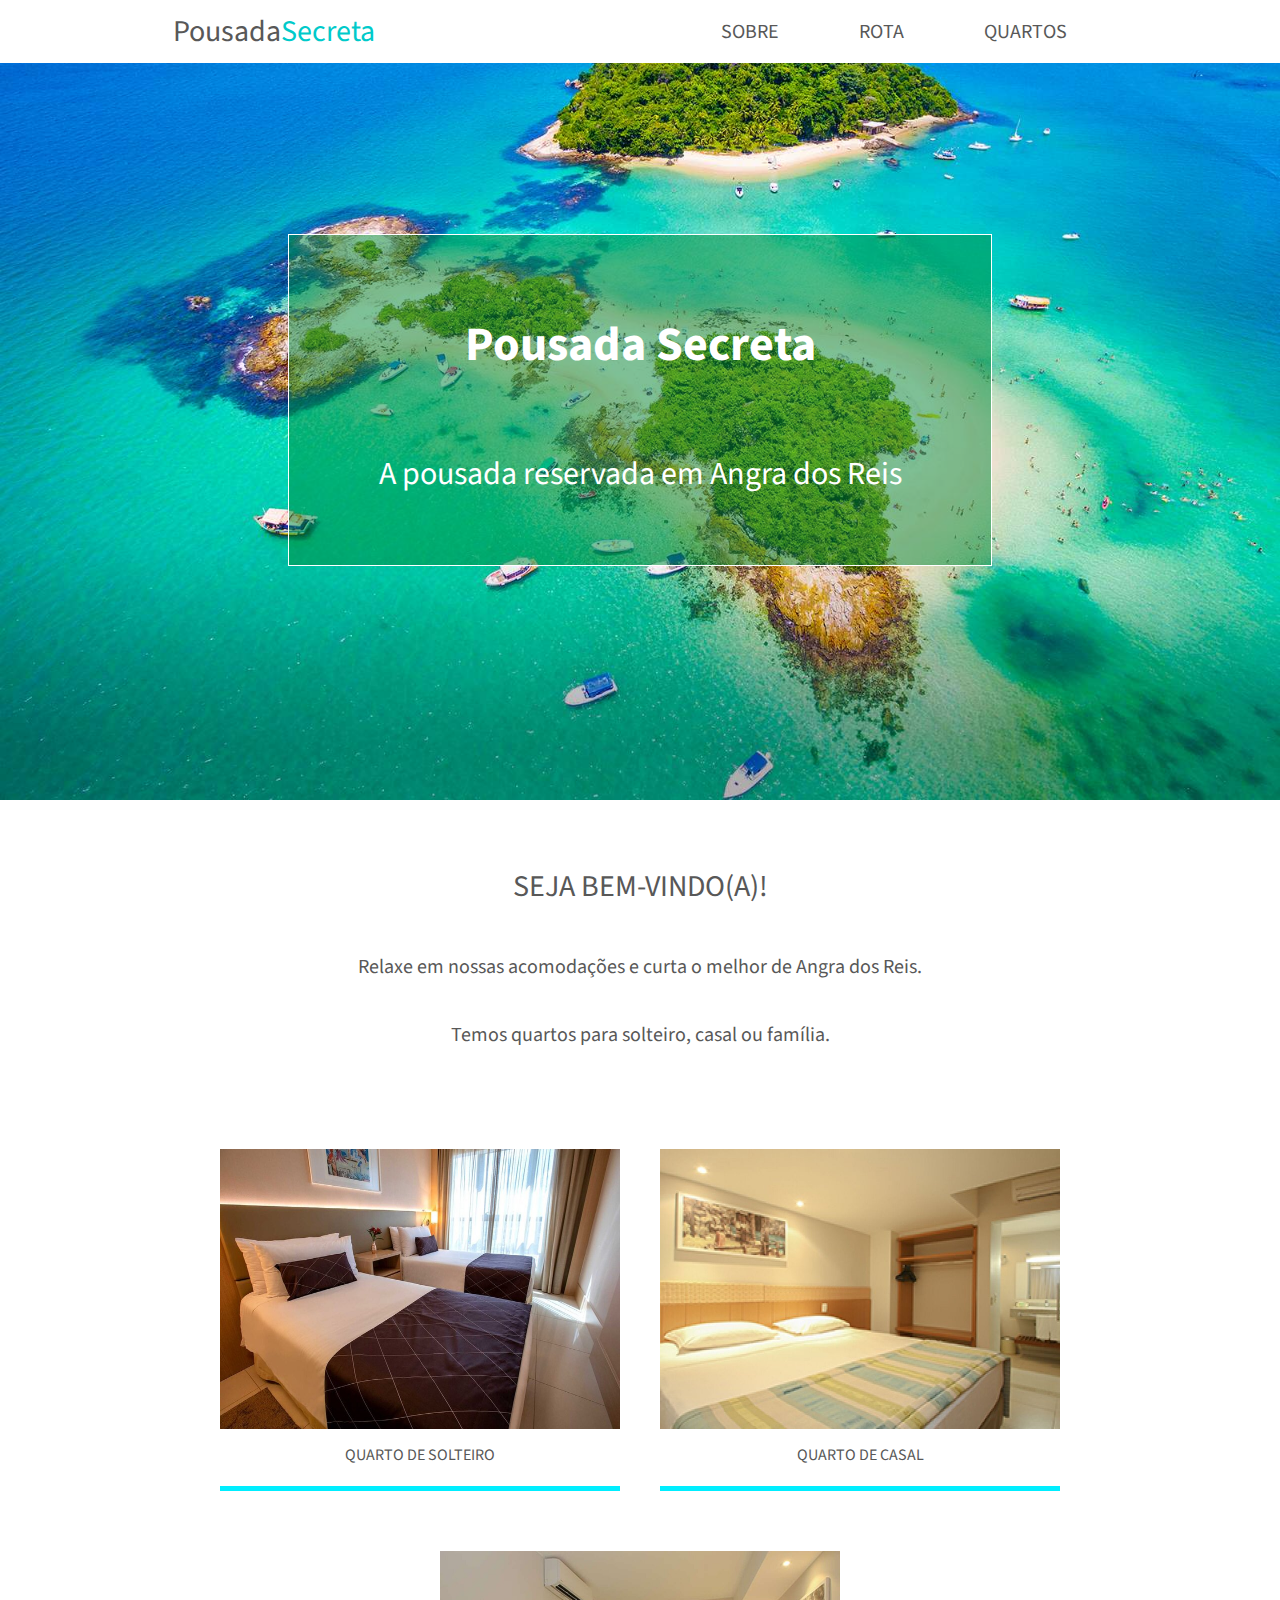
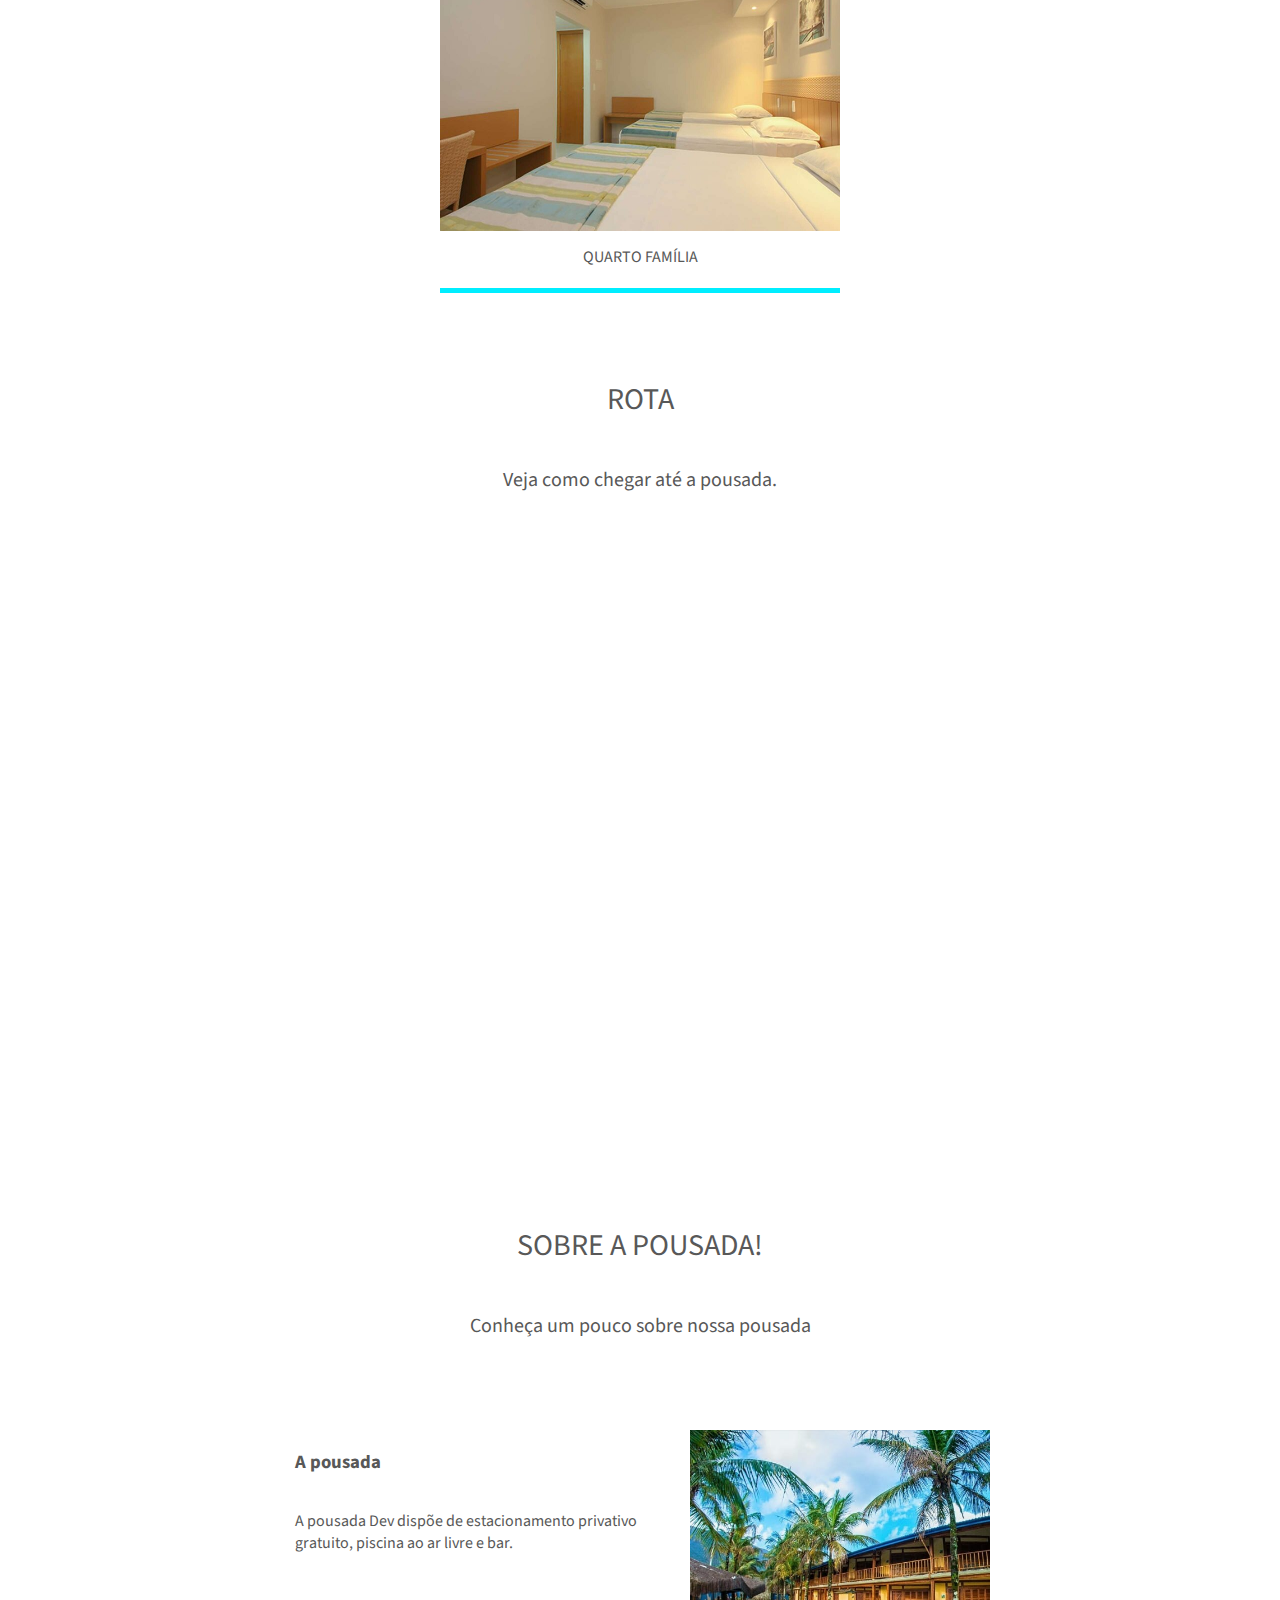
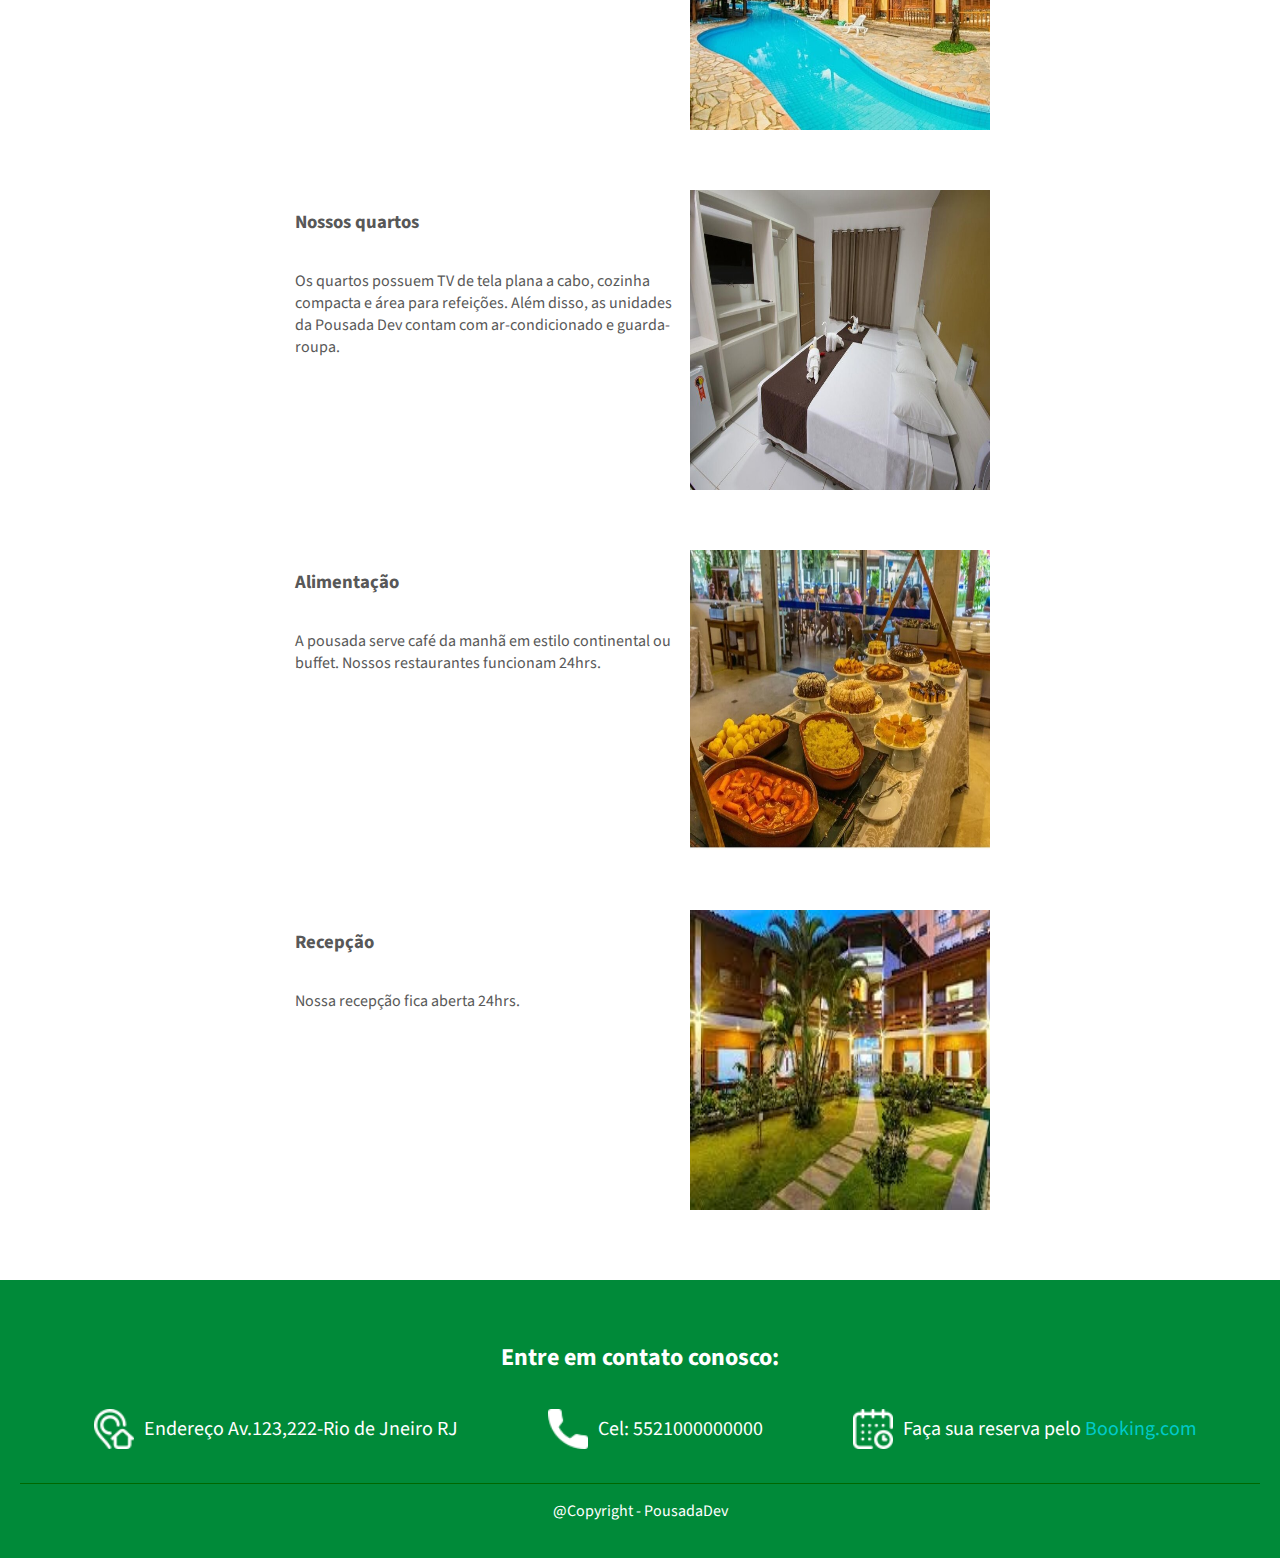
==== index.html @ 91446560 "Update index.html" ====
<!DOCTYPE html>
<html lang="en">
<head>
    <meta charset="UTF-8">
    <meta http-equiv="X-UA-Compatible" content="IE=edge">
    <meta name="viewport" content="width=device-width, initial-scale=1.0">
    <link rel="stylesheet" href="css/estilo.css">
    <link rel="stylesheet" href="https://fonts.googleapis.com/css2?family=Source+Sans+Pro:ital,wght@0,200;0,300;0,400;0,600;0,700;0,900;1,200;1,300;1,400;1,600;1,700;1,900&display=swap">
    <title>Pousada Dev</title>
</head>
<body>

    <div class="cabecalho">
        <div class="cabecalho-titulo">
            <a link class="logo" href="index.html">Pousada<span class="azul">Secreta</span></a>
        </div>
        <div class="cabecalho-links">
            <a class="link" href="#link-sobre">SOBRE</a>
            <a class="link" href="#link-rota">ROTA</a>
            <a class="link" href="pag-quartos.html">QUARTOS</a>
        </div>
    </div>

        <div id="link-pag-inicial" class="secao-capa">
            <div class="capa-container">
                <h2>Pousada Secreta</h2>
                <p>A pousada reservada em Angra dos Reis</p>
            </div>
        </div>

        <div class="secao-quartos-resumo">
            <div class="secao-titulo">
                <h2>SEJA BEM-VINDO(A)!</h2>
                <p>Relaxe em nossas acomodações e curta o melhor de Angra dos Reis.</p>
                <p>Temos quartos para solteiro, casal ou família.</p>
            </div>

            <div class="boxes-quartos-resumo">
                
                    <div class="box-quartos-resumo">
                        <img class="quartos-resumo-img" src="assets/images/quarto-solteiro1.jpg">
                        <a class="link" href="pag-quartos.html#quarto-solteiro">QUARTO DE SOLTEIRO</a>
                    </div>
                
    
                
                    <div class="box-quartos-resumo">
                        <img class="quartos-resumo-img" src="assets/images/quarto-casal1.jpg">
                        <a class="link" href="pag-quartos.html#quarto-casal">QUARTO DE CASAL</a>
                    </div>
                
    
                
                    <div class="box-quartos-resumo">
                        <img class="quartos-resumo-img" src="assets/images/quarto-familia1.jpg">
                        <a class="link" href="pag-quartos.html#quarto-familia">QUARTO FAMÍLIA</a>
                    </div>
                
            </div>
        </div>

        <div class="secao-localizacao">
            <div id="link-rota" class="secao-titulo">
                <h2>ROTA</h2>
                <p>Veja como chegar até a pousada.</p>
            </div>
            <div class="localizacao">
                <iframe src="https://www.google.com/maps/embed?pb=!1m18!1m12!1m3!1d235203.81500692177!2d-43.58841988251077!3d-22.9111720903467!2m3!1f0!2f0!3f0!3m2!1i1024!2i768!4f13.1!3m3!1m2!1s0x9bde559108a05b%3A0x50dc426c672fd24e!2sRio+de+Janeiro%2C+RJ!5e0!3m2!1spt-BR!2sbr!4v1476880758681" 
                width="100%" height="600" frameborder="0" style="border:0" allowfullscreen></iframe>
            </div>
        </div>

        <div class="secao-sobre-pousada">
            <div id="link-sobre" class="secao-titulo">
                <h2>SOBRE A POUSADA!</h2>
                <p>Conheça um pouco sobre nossa pousada</p>
            </div>

            <div class="boxes-sobre-pousada">
                <div class="box-sobre">
                    <div class="box-sobre-conteudo">
                        <h3>A pousada</h3>
                        <p>A pousada Dev dispõe de estacionamento privativo gratuito, piscina ao ar livre e bar.</p>
                    </div>
                    <img class="sobre-pousada-img" src="assets/images/img1.jpg">
                </div>

                <div class="box-sobre">
                    <div class="box-sobre-conteudo">
                        <h3>Nossos quartos</h3>
                        <p>Os quartos possuem TV de tela plana a cabo, cozinha compacta e área para refeições. Além disso, as unidades da Pousada Dev contam com ar-condicionado e guarda-roupa.</p>
                    </div>
                    <img class="sobre-pousada-img" src="assets/images/img2.jpg">
                </div>

                <div class="box-sobre">
                    <div class="box-sobre-conteudo">
                        <h3>Alimentação</h3>
                        <p>A pousada serve café da manhã em estilo continental ou buffet. Nossos restaurantes funcionam 24hrs.</p>
                    </div>
                    <img class="sobre-pousada-img" src="assets/images/img3.jpg">
                </div>

                <div class="box-sobre">
                    <div class="box-sobre-conteudo">
                        <h3>Recepção</h3>
                        <p>Nossa recepção fica aberta 24hrs.</p>
                    </div>
                    <img class="sobre-pousada-img" src="assets/images/img5.jpg">
                </div>
                
            </div>
        </div>

        <div class="secao-rodape">
            <div class="rodape">
                <h2>Entre em contato conosco:</h2>
                <div class="boxes-rodape">
                    <div class="box-rodape">
                        <img class="rodape-img" src="assets/icones/endereco.png">
                        <p>Endereço Av.123,222-Rio de Jneiro RJ</p>
                    </div>
    
                    <div class="box-rodape">
                        <img class="rodape-img" src="assets/icones/telefone.png">
                        <p>Cel: 5521000000000</p>
                    </div>
    
                    <div class="box-rodape">
                        <img class="rodape-img" src="assets/icones/calendario.png">
                        <p>Faça sua reserva pelo <a class="azul" link href="https://www.booking.com/?aid=2230190">Booking.com</a></p>
                    </div>
                </div>
            </div>
            <div class="copyright">
                <p>@Copyright - PousadaDev</p>
            </div>
        </div>

</body>
</html>
---- css/estilo.css ----
* {
    box-sizing: border-box;
    font-family: Source Sans Pro;
}

body {
    color: rgb(88, 88, 88);
    margin: 0;
}

.cabecalho {
    padding: 10px 20px;
    display: flex;
    justify-content: space-around;
    flex-flow: row wrap;
    background-color: white;
    align-items: center;
    width: 100%;
    position: fixed;
}

.cabecalho-links{
    display: flex;
    flex-flow: row nowrap;
    justify-content: space-around;
}

.link {
    text-decoration: none;
    color: rgb(88, 88, 88);
}

.cabecalho .link{
    margin: 0 40px;
    font-size: 20px;
}

.logo {
    text-decoration: none;
    font-size: 30px;
    color: rgb(88, 88, 88);
}

.azul{
    color: rgb(0, 202, 202);
    text-decoration: none;
}

.secao-capa{
    display: flex;
    background-image: url('/assets/images/img-fundo.jpg');
    background-repeat: no-repeat;
    background-size: cover;
    height: 800px;
    justify-content: center;
    align-items: center;
}

.capa-container {
    text-align: center;
    font-size: 200%;
    display: flex;
    flex-flow: column nowrap;
    justify-content: center;
    align-items: center;
    padding: 4vh 7vw;
    background-color: rgb(0, 138, 57, 0.5);
    border: 1px solid white;
    color: white;
}

.secao-titulo{
    display: flex;
    flex-flow: column nowrap;
    justify-content: center;
    align-items: center;
    margin: 40px 0;
    font-size: 20px;
    text-align: center;
}

.secao-titulo h2 {
    font-weight: normal;
}

.quartos-resumo-img{
    margin-bottom: 15px ;
    width: 400px;
    height: 280px;
}

.boxes-quartos-resumo {
    display: flex;
    flex-flow: row wrap;
    justify-content: center;
}

.box-quartos-resumo{
    display: flex;
    flex-flow: column wrap;
    margin: 20px;
    padding: 20px 0;
    text-align: center;
    border-bottom: 5px solid rgb(0, 238, 255);
}

.secao-localizacao {
    margin: 0 10vw;
}

.secao-sobre-pousada{
    margin-bottom: 40px ;
}

.sobre-pousada-img{
    width: 300px;
    height: 300px;
}

.boxes-sobre-pousada {
    display: flex;
    flex-flow: row wrap;
    justify-content: center;
    align-items: center;
}

.box-sobre{
    display: flex;
    flex-flow: row nowrap;
    margin:30px;
}

.box-sobre-conteudo{
    display: flex;
    flex-flow: column wrap;
    width: 400px;
    justify-content:flex-start;
    padding: 0 5px;
}

.secao-rodape{ 
    display: flex;
    flex-flow: column wrap;
    background-color: rgb(0, 138, 57);
    padding: 20px;
    color: white;
}

.rodape {
    display: flex;
    flex-flow: row wrap;
    justify-content: space-around;
    border-bottom: 1px solid rgb(0, 104, 0);
    padding: 20px 0;
}

.boxes-rodape{
    display: flex;
    flex-flow: row wrap;
    justify-content: space-around;
}

.rodape-img{
    width: 40px;
    height: 40px;
    margin: 10px;
}

.copyright{
    text-align: center;
}

.box-rodape{
    display: flex;
    flex-flow: row nowrap;
    margin: 0 40px;
    font-size: 20px;
    align-items: center;
}

@media (max-width: 700px){
    .cabecalho-titulo{
        margin-bottom: 20px;
    }

    .secao-localizacao {
        margin: 5px;
    }

    .boxes-rodape{
        flex-flow: column wrap;
    }
    
    .box-sobre {
        text-align: center;
        flex-flow: column wrap;
        justify-content: center;
        align-items: center;
    }

    .box-sobre-conteudo{
        width: 300px;
    }

    .quartos-resumo-img{
        margin-bottom: 15px ;
        width: 330px;
        height: 260px;
    }

    .capa-container {
        margin: 0 8px;
        font-size: 150%;
        padding: 4vh 7vw;
    }

    .secao-capa{
        height: 550px;
    }

    .box-rodape{
        margin: 0 20px;
        font-size: 15px;
    }

    .rodape-img{
        width: 20px;
        height: 20px;
    }

    .logo {
        text-decoration: none;
        font-size: 30px;
        color: rgb(88, 88, 88);
    }
}
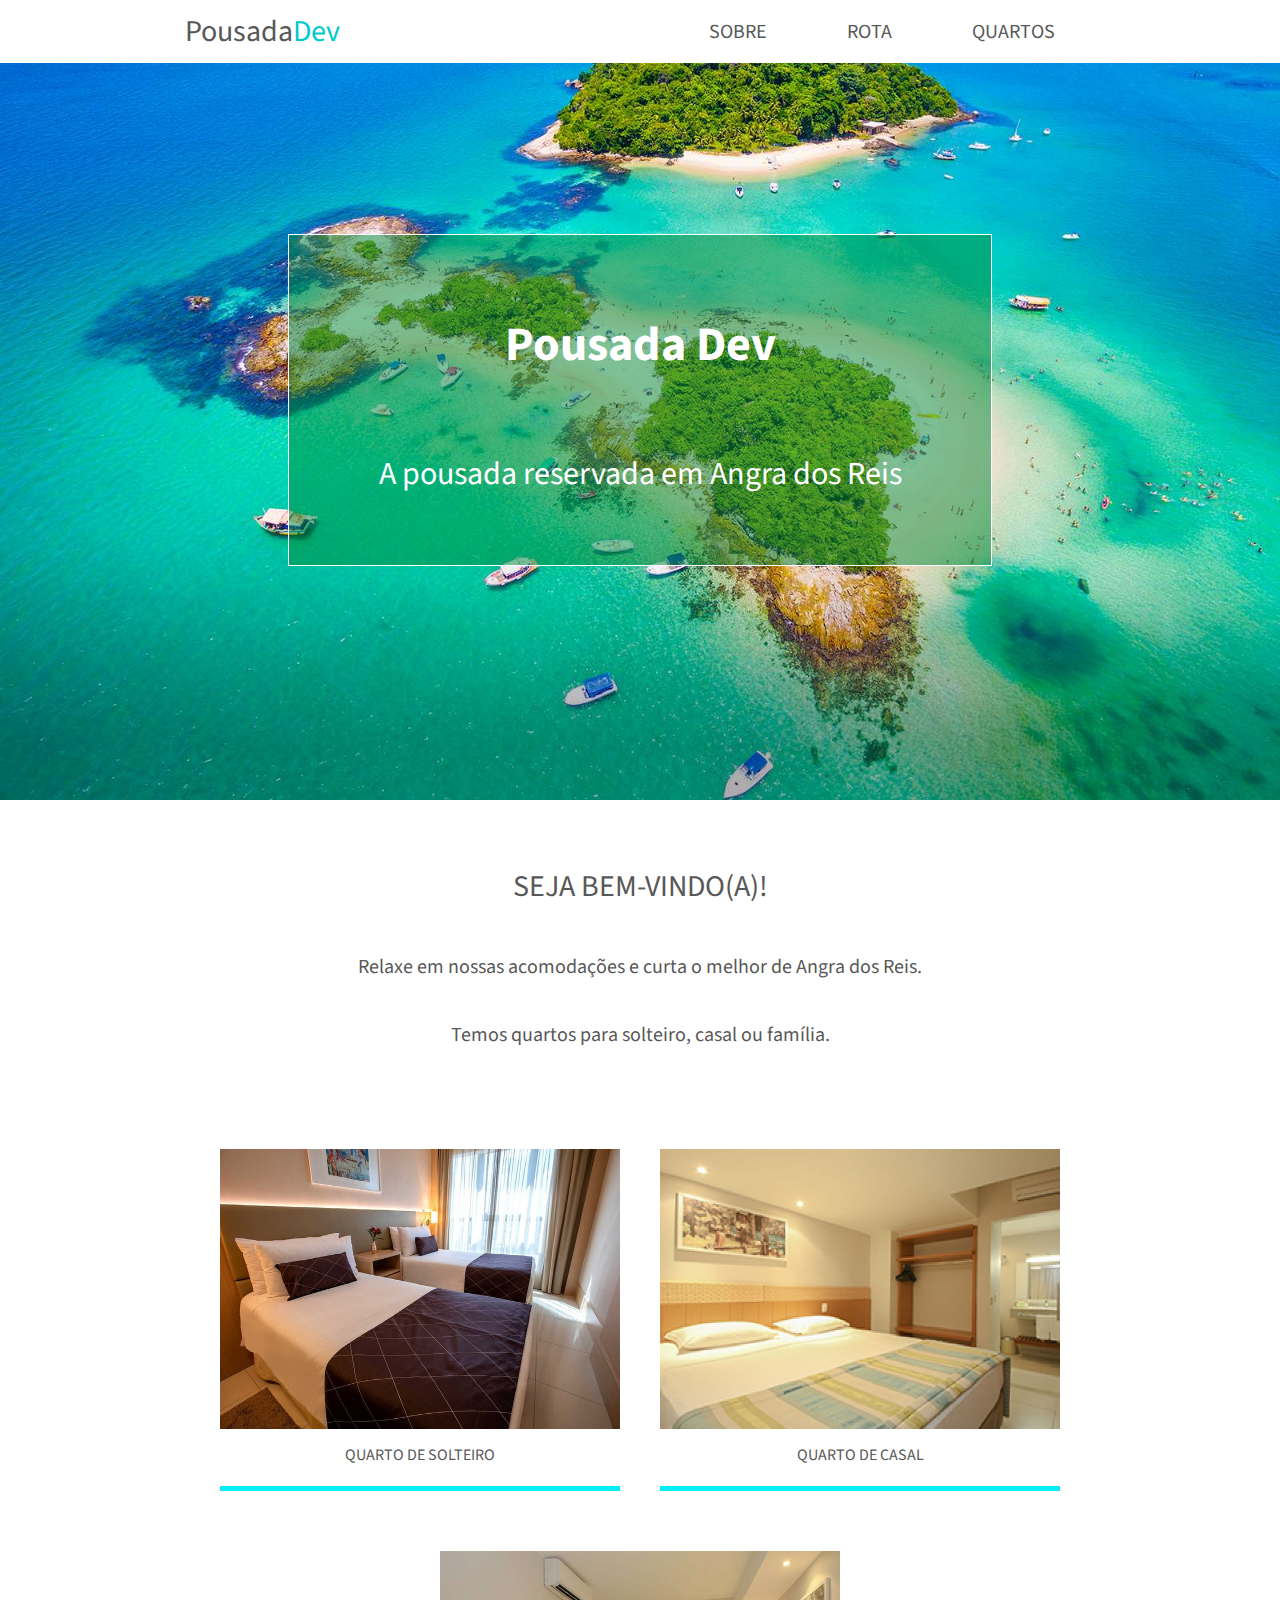
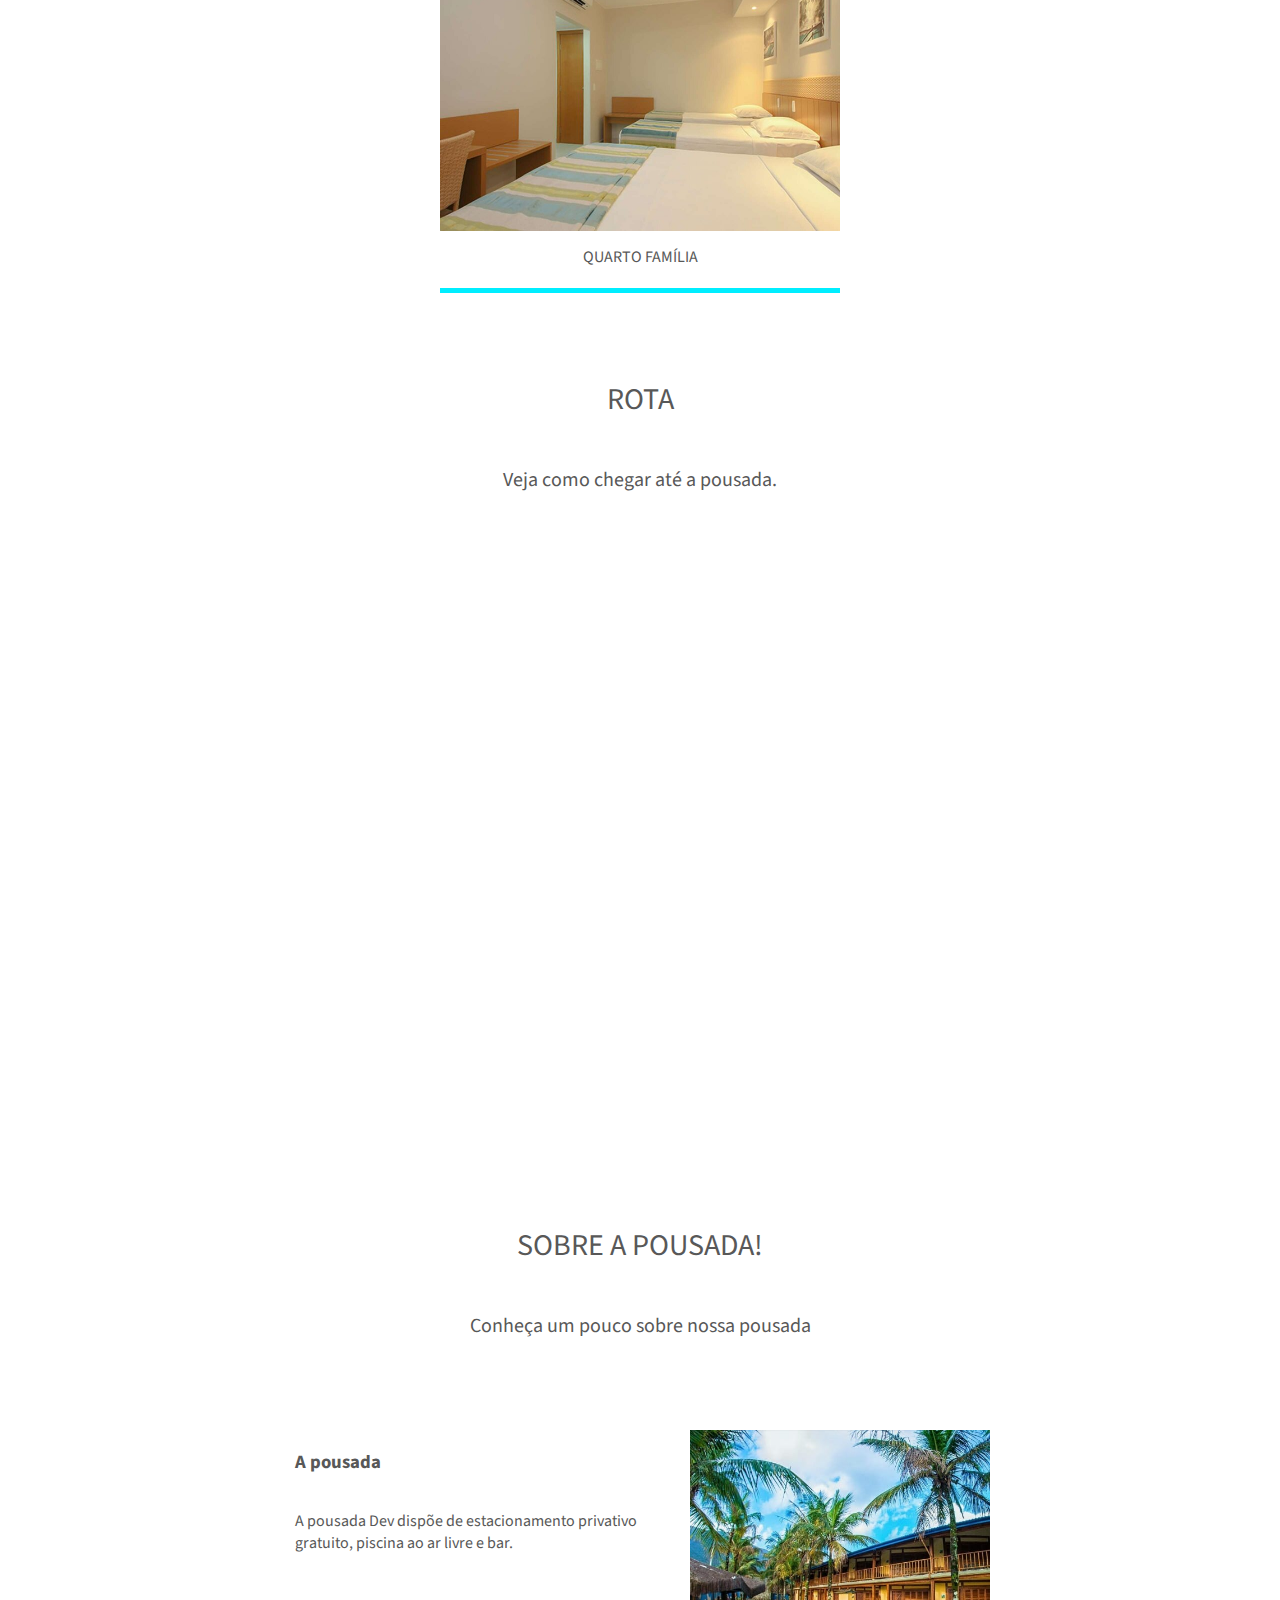
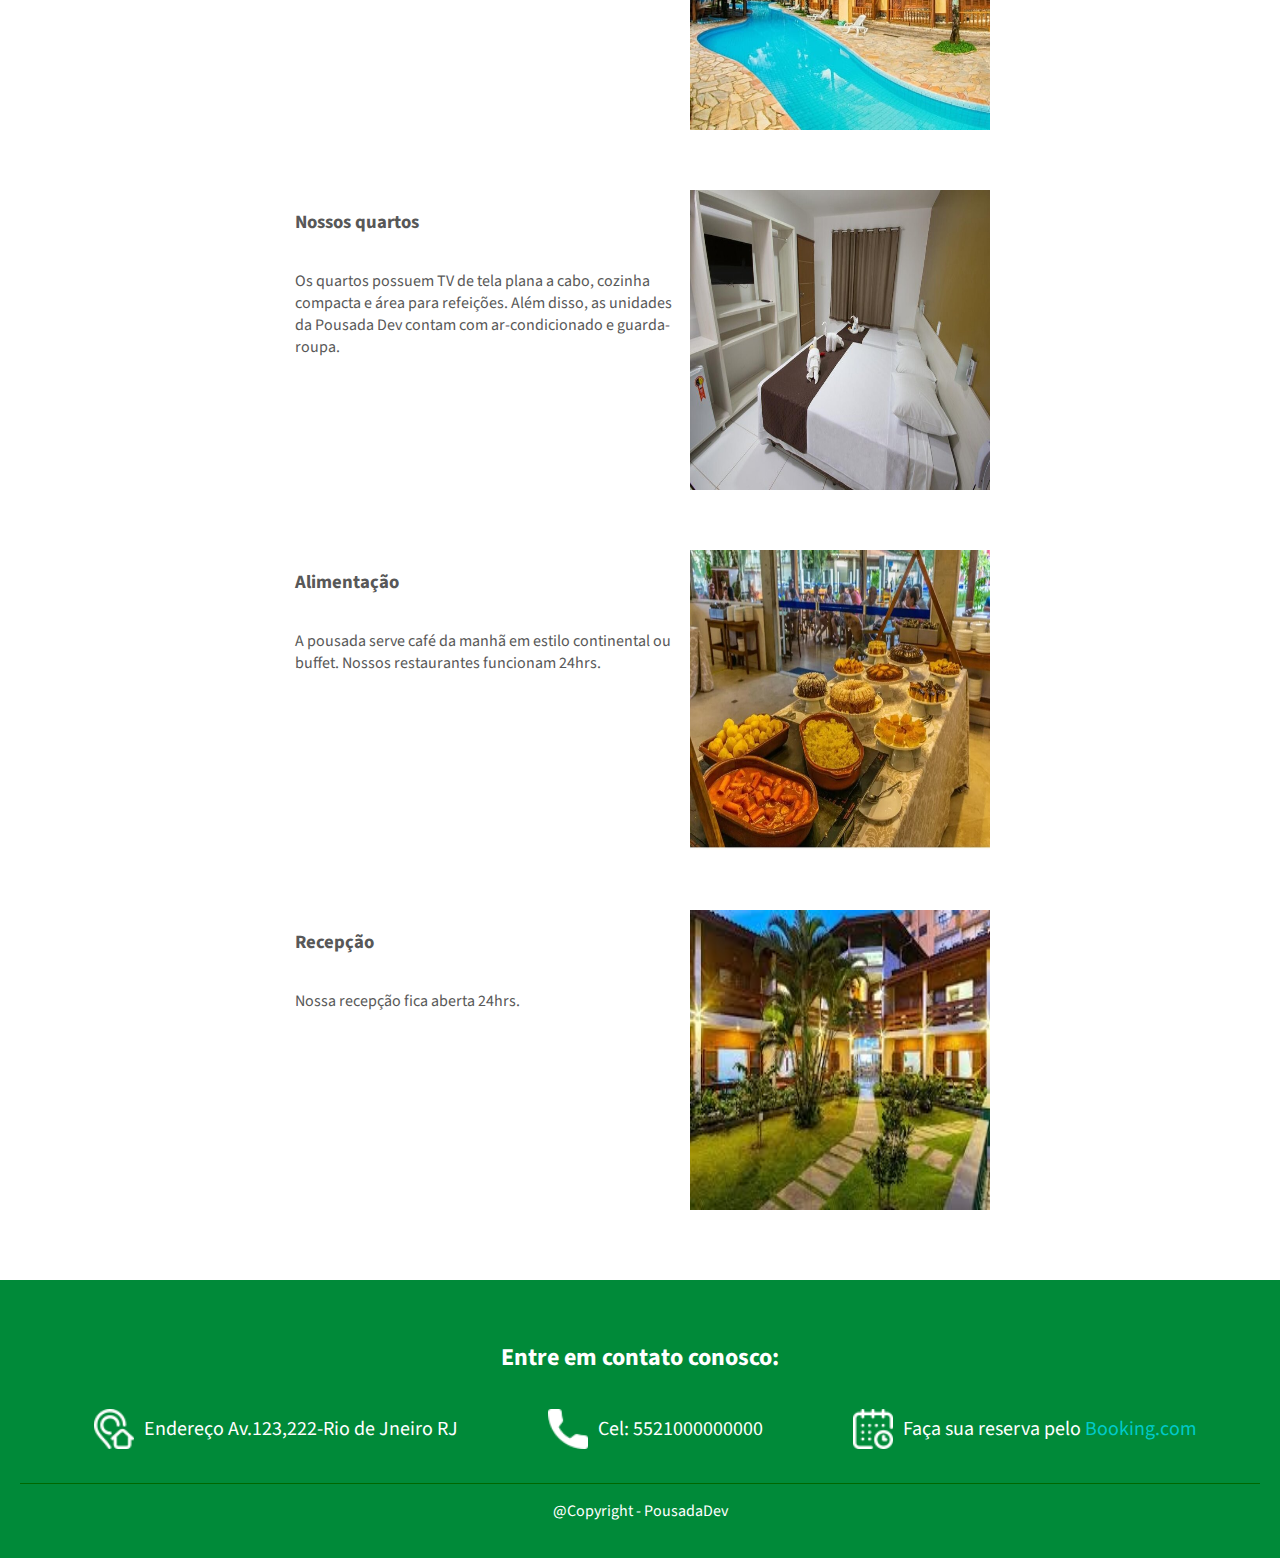
==== commit e85eb416: "Update index.html" ====
--- a/index.html
+++ b/index.html
@@ -12,7 +12,7 @@
 
     <div class="cabecalho">
         <div class="cabecalho-titulo">
-            <a link class="logo" href="index.html">Pousada<span class="azul">Secreta</span></a>
+            <a link class="logo" href="index.html">Pousada<span class="azul">Dev</span></a>
         </div>
         <div class="cabecalho-links">
             <a class="link" href="#link-sobre">SOBRE</a>
@@ -23,7 +23,7 @@
 
         <div id="link-pag-inicial" class="secao-capa">
             <div class="capa-container">
-                <h2>Pousada Secreta</h2>
+                <h2>Pousada Dev</h2>
                 <p>A pousada reservada em Angra dos Reis</p>
             </div>
         </div>
@@ -65,7 +65,7 @@
                 <p>Veja como chegar até a pousada.</p>
             </div>
             <div class="localizacao">
-                <iframe src="https://www.google.com/maps/embed?pb=!1m18!1m12!1m3!1d235203.81500692177!2d-43.58841988251077!3d-22.9111720903467!2m3!1f0!2f0!3f0!3m2!1i1024!2i768!4f13.1!3m3!1m2!1s0x9bde559108a05b%3A0x50dc426c672fd24e!2sRio+de+Janeiro%2C+RJ!5e0!3m2!1spt-BR!2sbr!4v1476880758681" 
+                <iframe src="https://www.google.com/maps/place/Angra+dos+Reis+-+RJ/@-23.0008082,-44.3396318,14.25z/data=!4m5!3m4!1s0x9c4e0c7eee29db:0xcb1978338ffb5c46!8m2!3d-23.006885!4d-44.3185105" 
                 width="100%" height="600" frameborder="0" style="border:0" allowfullscreen></iframe>
             </div>
         </div>
--- a/css/estilo.css
+++ b/css/estilo.css
@@ -48,7 +48,7 @@
 
 .secao-capa{
     display: flex;
-    background-image: url('/assets/images/img-fundo.jpg');
+    background-image: url("../assets/images/img-fundo.jpg");
     background-repeat: no-repeat;
     background-size: cover;
     height: 800px;
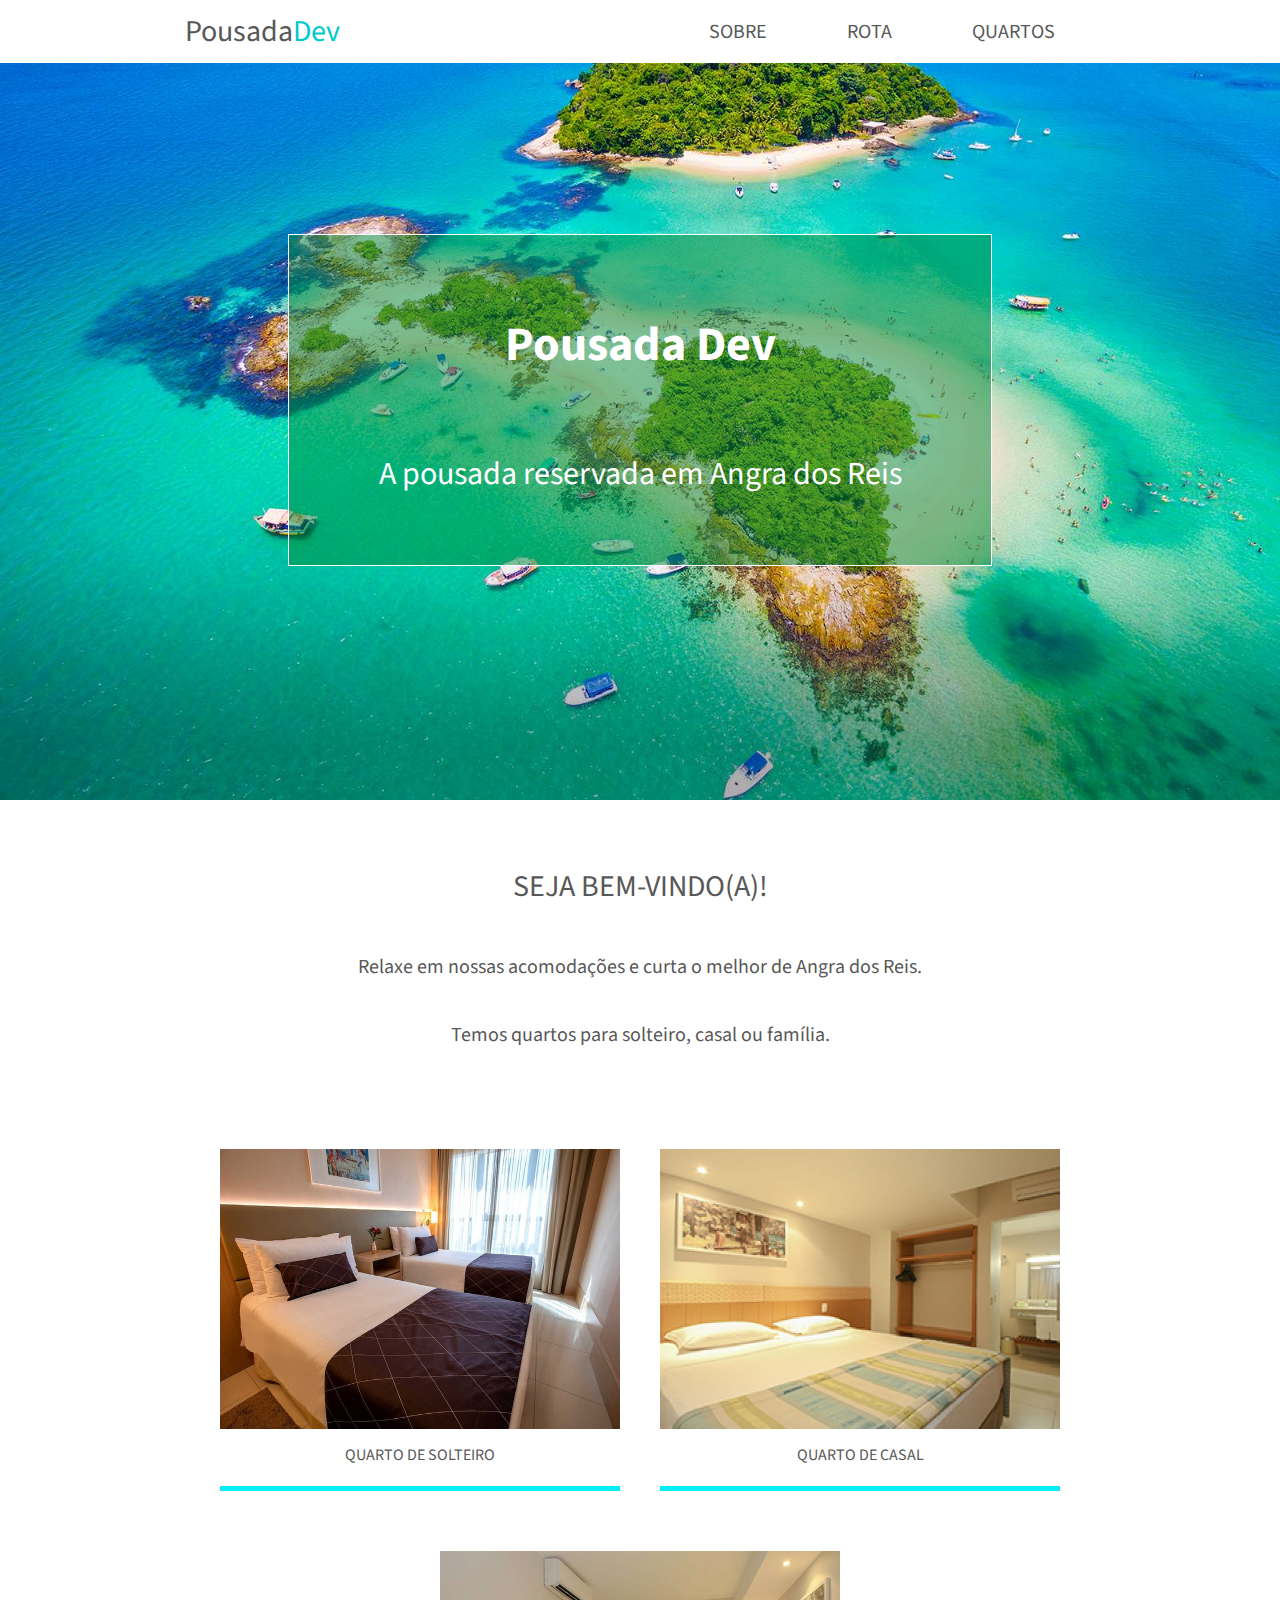
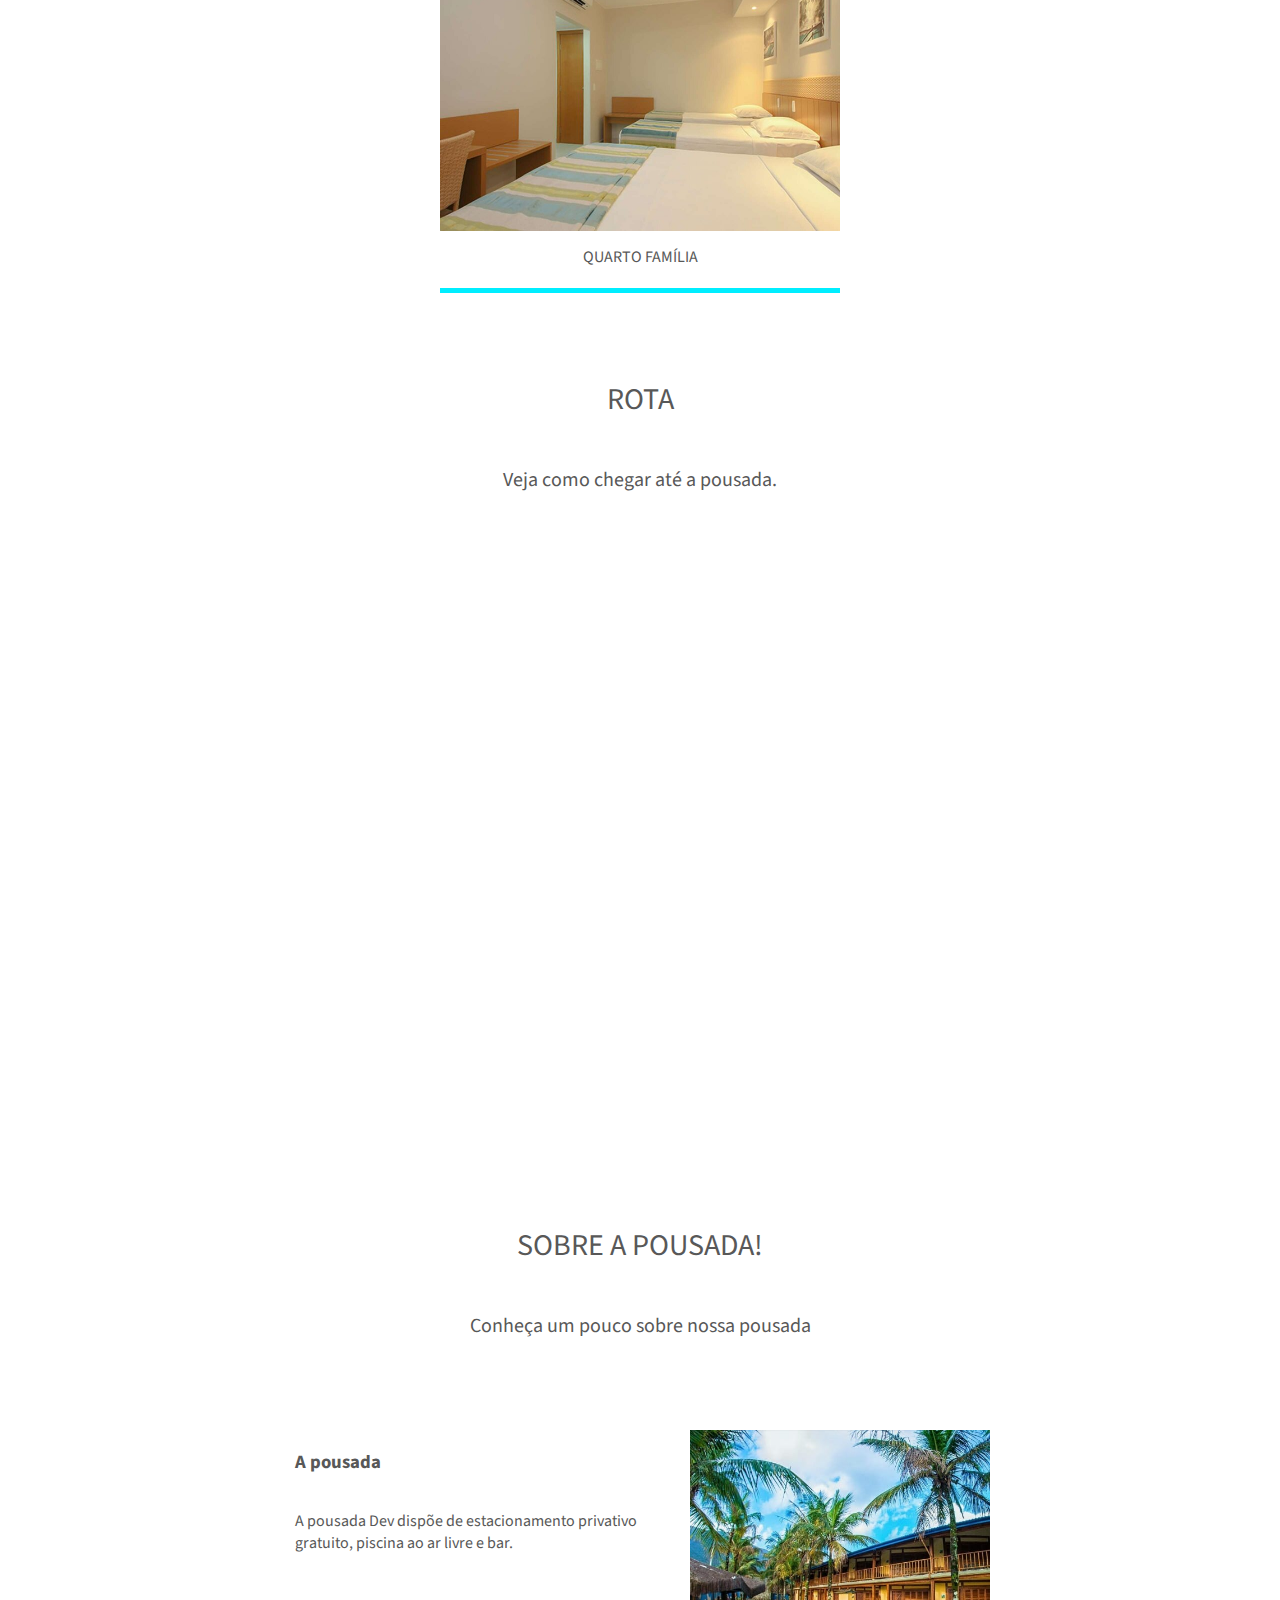
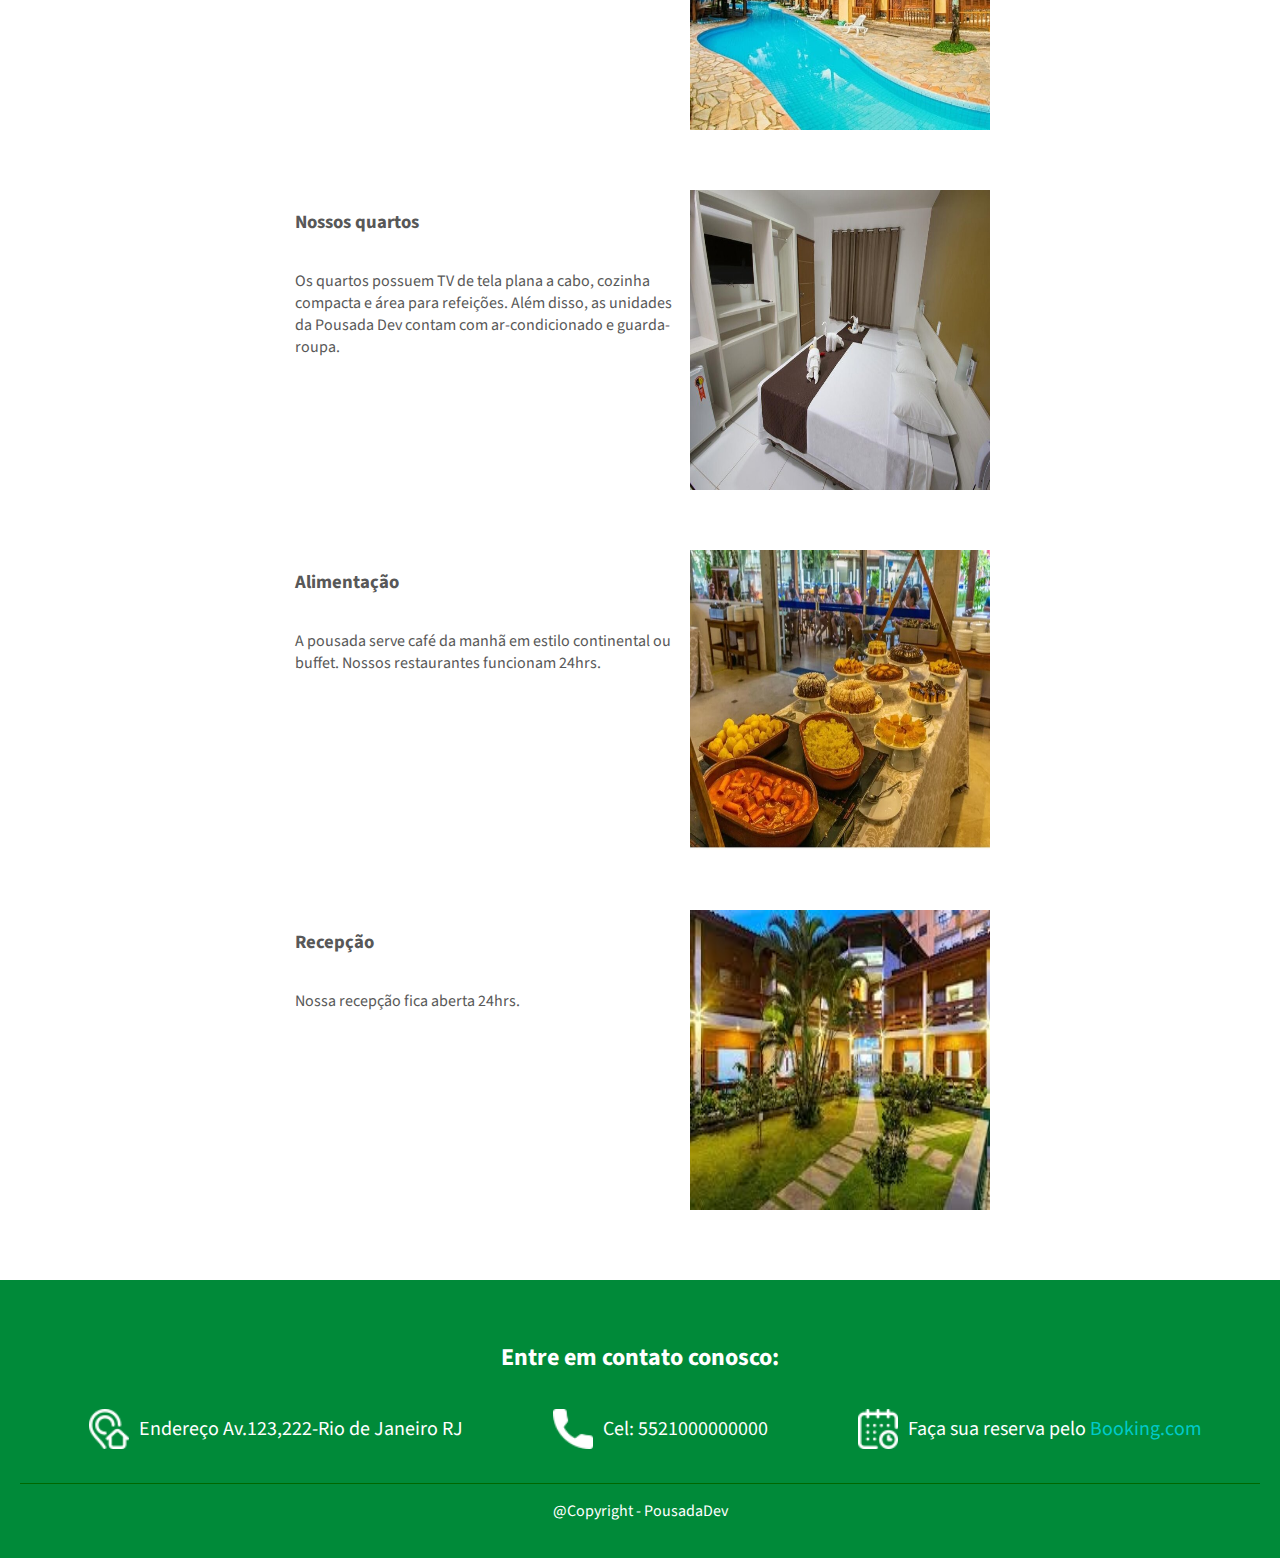
==== commit 5adb6046: "Update index.html" ====
--- a/index.html
+++ b/index.html
@@ -65,7 +65,7 @@
                 <p>Veja como chegar até a pousada.</p>
             </div>
             <div class="localizacao">
-                <iframe src="https://www.google.com/maps/place/Angra+dos+Reis+-+RJ/@-23.0008082,-44.3396318,14.25z/data=!4m5!3m4!1s0x9c4e0c7eee29db:0xcb1978338ffb5c46!8m2!3d-23.006885!4d-44.3185105" 
+                <iframe src="https://www.google.com/maps/embed?pb=!1m18!1m12!1m3!1d234993.07389698148!2d-44.505971125964265!3d-23.0323338647972!2m3!1f0!2f0!3f0!3m2!1i1024!2i768!4f13.1!3m3!1m2!1s0x9c4e0c7eee29db%3A0xcb1978338ffb5c46!2sAngra%20dos%20Reis%20-%20RJ!5e0!3m2!1spt-BR!2sbr!4v1675800882596!5m2!1spt-BR!2sbr" 
                 width="100%" height="600" frameborder="0" style="border:0" allowfullscreen></iframe>
             </div>
         </div>
@@ -118,7 +118,7 @@
                 <div class="boxes-rodape">
                     <div class="box-rodape">
                         <img class="rodape-img" src="assets/icones/endereco.png">
-                        <p>Endereço Av.123,222-Rio de Jneiro RJ</p>
+                        <p>Endereço Av.123,222-Rio de Janeiro RJ</p>
                     </div>
     
                     <div class="box-rodape">
